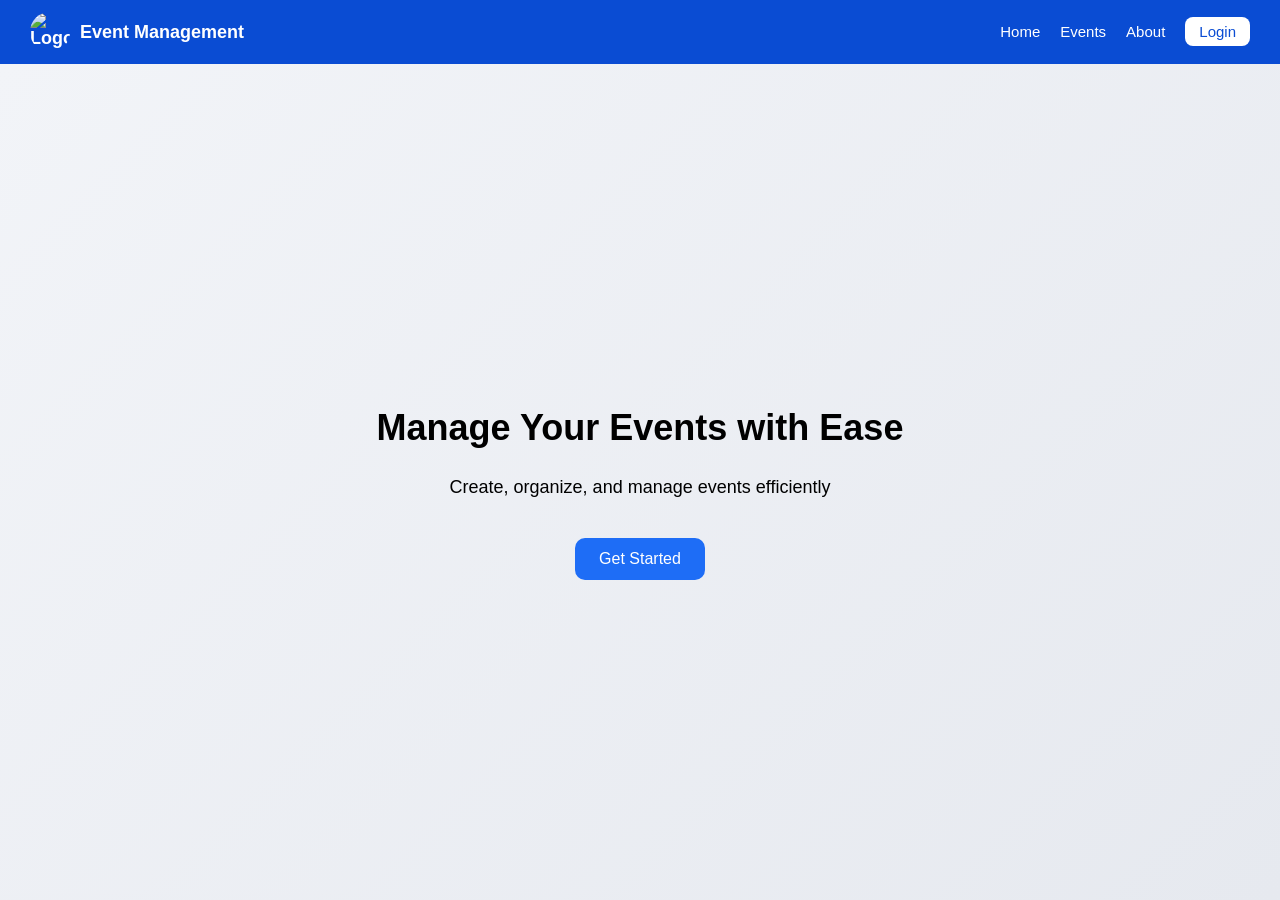
==== index.html @ 824396e0 "Initial code: Event Management Activity" ====
<!DOCTYPE html>
<html lang="en">
<head>
    <meta charset="UTF-8">
    <title>Event Management System</title>
    <link rel="stylesheet" href="style.css">
</head>
<body>

    <!-- Navigation Bar -->
    <nav class="navbar">
        <div class="nav-logo">
            <img src="images/event-logo.svg" alt="Logo">
            <span>Event Management</span>
        </div>

        <ul class="nav-links">
            <li><a href="index.html">Home</a></li>

            <!-- Events opens Add Event page -->
            <li><a href="add-event.html">Events</a></li>

            <li><a href="#">About</a></li>
            <li><a href="login.php" class="nav-login">Login</a></li>
        </ul>
    </nav>

    <!-- Hero Section -->
    <section class="hero">
        <h1>Manage Your Events with Ease</h1>
        <p>Create, organize, and manage events efficiently</p>
        <a href="add-event.html" class="btn">Get Started</a>
    </section>

</body>
</html>
---- style.css ----
/* Reset & base styling */
* {
    box-sizing: border-box;
    font-family: Arial, Helvetica, sans-serif;
}

body {
    margin: 0;
    height: 100vh;
    background: linear-gradient(135deg, #f2f4f8, #e6e9ef);
}

/* Center everything */
.center-page {
    display: flex;
    justify-content: center;
    align-items: center;
}

/* Generic card */
.card {
    background: white;
    padding: 40px;
    width: 320px;
    border-radius: 16px;
    text-align: center;
    box-shadow: 0 20px 40px rgba(0,0,0,0.1);
}

.wrapper {
    display: flex;
    justify-content: center;
}

.username{
    display:flex;
    align-items:center;
    gap:8px;
    margin: 0 auto 15px auto;
    background:#4a90d9;
    color:white;
    padding:8px 12px;
    border-radius:6px;
    font-weight:bold;
    font-size:14px;
    white-space:nowrap;
}

/* Login card */
.login-card {
    background: white;
    padding: 40px;
    width: 380px;
    border-radius: 18px;
    box-shadow: 0 25px 45px rgba(0,0,0,0.12);
}

.login-card h2 {
    text-align: center;
    margin-bottom: 30px;
}

/* Input group with icon */
.input-group {
    display: flex;
    align-items: center;
    margin-bottom: 20px;
    border: 1px solid #ccc;
    border-radius: 10px;
    padding: 10px;
}

.input-group .icon {
    font-size: 18px;
    margin-right: 10px;
    color: #555;
}

.input-group input {
    border: none;
    outline: none;
    width: 100%;
    font-size: 16px;
}

/* Error Display */
.error-output{
    justify-content: center;
    text-align: center;
    margin-top: 16px;
    color: red;
    margin-bottom: 20px;
    padding: 10px;
}

.message{
    justify-content: center;
    text-align: center;
    margin-top: 16px;
    color: red;
    margin-bottom: 20px;
    padding: 10px;
}

/* Buttons */
.btn {
    display: inline-block;
    margin-top: 20px;
    padding: 12px 24px;
    background: #1e6df6;
    color: white;
    text-decoration: none;
    border-radius: 10px;
}

.login-btn {
    width: 100%;
    padding: 14px;
    background: linear-gradient(135deg, #1e6df6, #0a4cd3);
    color: white;
    font-size: 16px;
    border: none;
    border-radius: 12px;
    cursor: pointer;
    margin-top: 10px;
}

.login-btn:hover {
    opacity: 0.9;
}

/* Navigation Bar */
.navbar {
    background: #0a4cd3;
    padding: 12px 30px;
    display: flex;
    justify-content: space-between;
    align-items: center;
}

.nav-logo {
    display: flex;
    align-items: center;
    color: white;
    font-size: 18px;
    font-weight: bold;
}

.nav-logo img {
    width: 40px;
    height: 40px;
    border-radius: 50%;
    margin-right: 10px;
}

.nav-links {
    list-style: none;
    display: flex;
    gap: 20px;
    margin: 0;
}

.nav-links a {
    color: white;
    text-decoration: none;
    font-size: 15px;
}

.nav-links a:hover {
    text-decoration: underline;
}

.nav-login {
    background: white;
    color: #0a4cd3 !important;
    padding: 6px 14px;
    border-radius: 8px;
}

/* Hero Section */
.hero {
    height: calc(100vh - 70px);
    background: linear-gradient(135deg, #f2f4f8, #e6e9ef);
    display: flex;
    flex-direction: column;
    justify-content: center;
    align-items: center;
    text-align: center;
    padding: 20px;
}

.hero h1 {
    font-size: 36px;
    margin-bottom: 10px;
}

.hero p {
    font-size: 18px;
    margin-bottom: 20px;
}

/* Dropdown container */
.dropdown {
    position: relative;
}

/* Dropdown menu */
.dropdown-menu {
    position: absolute;
    top: 40px;
    left: 0;
    background: white;
    list-style: none;
    padding: 10px 0;
    border-radius: 8px;
    box-shadow: 0 8px 20px rgba(0,0,0,0.15);
    min-width: 160px;
    display: none;
    z-index: 1000;
}

/* Dropdown menu items */
.dropdown-menu li a {
    display: block;
    padding: 10px 20px;
    color: #333;
    text-decoration: none;
    font-size: 14px;
}

.dropdown-menu li a:hover {
    background: #f2f4f8;
}

/* Show dropdown on hover */
.dropdown:hover .dropdown-menu {
    display: block;
}
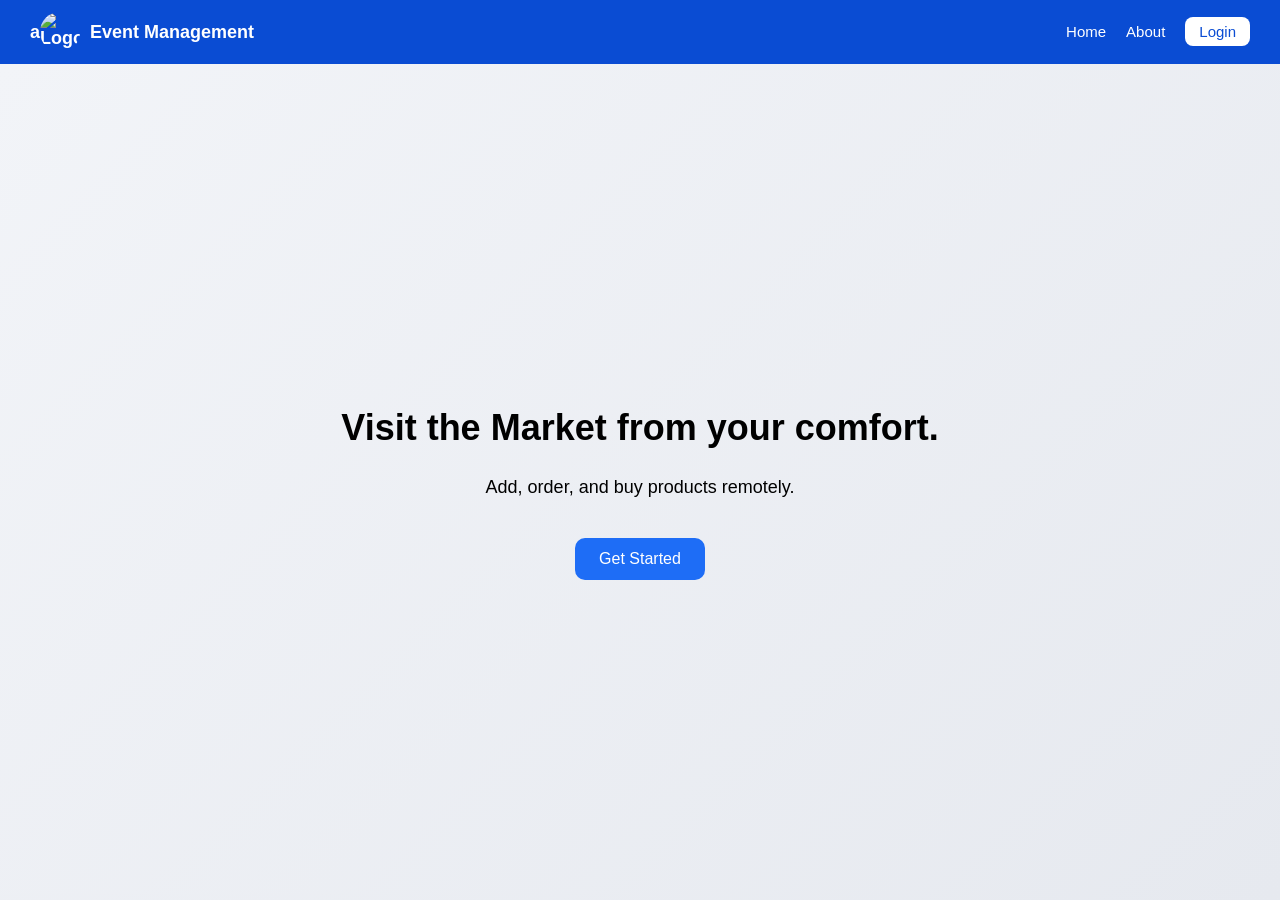
==== commit 2650fa1f: "added interfaces for users: seller and buyer. fixes routing to add-product.php" ====
--- a/index.html
+++ b/index.html
@@ -2,23 +2,20 @@
 <html lang="en">
 <head>
     <meta charset="UTF-8">
-    <title>Event Management System</title>
+    <title>Online Marketplace System</title>
     <link rel="stylesheet" href="style.css">
 </head>
 <body>
 
     <!-- Navigation Bar -->
     <nav class="navbar">
-        <div class="nav-logo">
+        <div class="nav-logo">a
             <img src="images/event-logo.svg" alt="Logo">
             <span>Event Management</span>
         </div>
 
         <ul class="nav-links">
             <li><a href="index.html">Home</a></li>
-
-            <!-- Events opens Add Event page -->
-            <li><a href="add-event.html">Events</a></li>
 
             <li><a href="#">About</a></li>
             <li><a href="login.php" class="nav-login">Login</a></li>
@@ -27,10 +24,62 @@
 
     <!-- Hero Section -->
     <section class="hero">
-        <h1>Manage Your Events with Ease</h1>
-        <p>Create, organize, and manage events efficiently</p>
-        <a href="add-event.html" class="btn">Get Started</a>
+        <h1>Visit the Market from your comfort.</h1>
+        <p>Add, order, and buy products remotely.</p>
+        <a href="login.php" class="btn">Get Started</a>
     </section>
 
 </body>
 </html>
+
+<style>
+    .form-card {
+    width: 380px;
+    padding: 45px;
+    border-radius: 18px;
+    background: #ffffff;
+    box-shadow: 0 25px 50px rgba(0,0,0,0.12);
+}
+
+.form-card h2 {
+    margin-bottom: 25px;
+    font-size: 22px;
+    color: #1e1e1e;
+}
+
+.form {
+    display: flex;
+    flex-direction: column;
+    gap: 14px;
+}
+
+/* Inputs */
+.form input,
+.form select {
+    width: 100%;
+    padding: 12px 14px;
+    border-radius: 10px;
+    border: 1px solid #ddd;
+    font-size: 14px;
+    outline: none;
+    transition: 0.2s;
+    background: #fafafa;
+}
+
+.form input:focus,
+.form select:focus {
+    border-color: #1e6df6;
+    background: #fff;
+}
+
+/* Button spacing fix */
+.form .login-btn {
+    margin-top: 10px;
+}
+
+/* Message styling */
+.message {
+    margin-top: 12px;
+    font-size: 13px;
+}
+</style>
--- a/style.css
+++ b/style.css
@@ -21,7 +21,7 @@
 .card {
     background: white;
     padding: 40px;
-    width: 320px;
+    width: 720px;
     border-radius: 16px;
     text-align: center;
     box-shadow: 0 20px 40px rgba(0,0,0,0.1);
@@ -235,4 +235,5 @@
 /* Show dropdown on hover */
 .dropdown:hover .dropdown-menu {
     display: block;
-}+}
+
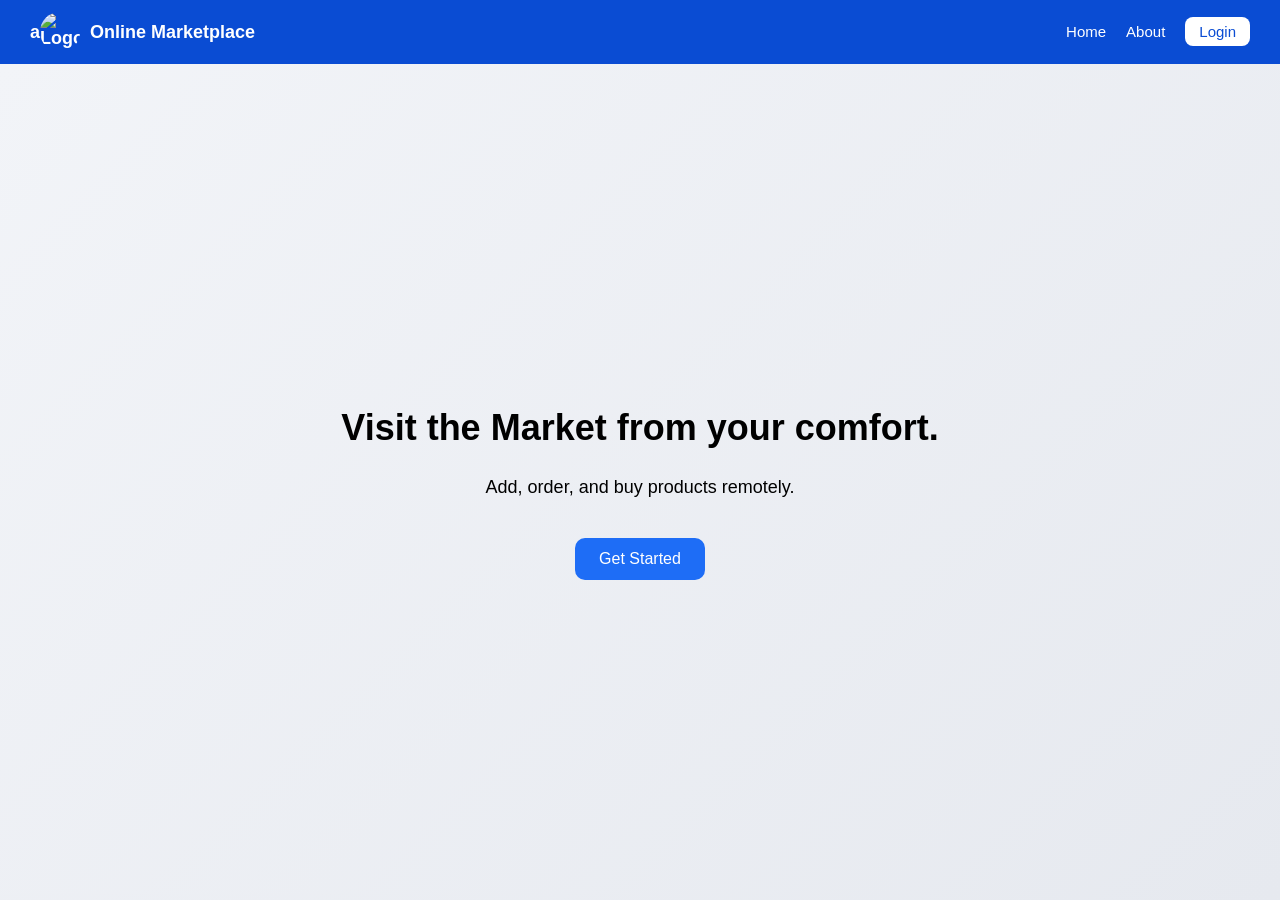
==== commit f9881393: "fixed routing bug from login to seller interface" ====
--- a/index.html
+++ b/index.html
@@ -11,7 +11,7 @@
     <nav class="navbar">
         <div class="nav-logo">a
             <img src="images/event-logo.svg" alt="Logo">
-            <span>Event Management</span>
+            <span>Online Marketplace</span>
         </div>
 
         <ul class="nav-links">
@@ -32,54 +32,3 @@
 </body>
 </html>
 
-<style>
-    .form-card {
-    width: 380px;
-    padding: 45px;
-    border-radius: 18px;
-    background: #ffffff;
-    box-shadow: 0 25px 50px rgba(0,0,0,0.12);
-}
-
-.form-card h2 {
-    margin-bottom: 25px;
-    font-size: 22px;
-    color: #1e1e1e;
-}
-
-.form {
-    display: flex;
-    flex-direction: column;
-    gap: 14px;
-}
-
-/* Inputs */
-.form input,
-.form select {
-    width: 100%;
-    padding: 12px 14px;
-    border-radius: 10px;
-    border: 1px solid #ddd;
-    font-size: 14px;
-    outline: none;
-    transition: 0.2s;
-    background: #fafafa;
-}
-
-.form input:focus,
-.form select:focus {
-    border-color: #1e6df6;
-    background: #fff;
-}
-
-/* Button spacing fix */
-.form .login-btn {
-    margin-top: 10px;
-}
-
-/* Message styling */
-.message {
-    margin-top: 12px;
-    font-size: 13px;
-}
-</style>
--- a/style.css
+++ b/style.css
@@ -237,3 +237,52 @@
     display: block;
 }
 
+.form-card {
+    width:720px;
+    padding: 45px;
+    border-radius: 18px;
+    background: #ffffff;
+    box-shadow: 0 25px 50px rgba(0,0,0,0.12);
+  }
+
+  .form-card h2 {
+      margin-bottom: 25px;
+      font-size: 22px;
+      color: #1e1e1e;
+  }
+
+  .form {
+      display: flex;
+      flex-direction: column;
+      gap: 14px;
+  }
+
+  /* Inputs */
+  .form input,
+  .form select {
+      width: 100%;
+      padding: 12px 14px;
+      border-radius: 10px;
+      border: 1px solid #ddd;
+      font-size: 14px;
+      outline: none;
+      transition: 0.2s;
+      background: #fafafa;
+  }
+
+  .form input:focus,
+  .form select:focus {
+      border-color: #1e6df6;
+      background: #fff;
+  }
+
+  /* Button spacing fix */
+  .form .login-btn {
+      margin-top: 10px;
+  }
+
+  /* Message styling */
+  .message {
+      margin-top: 12px;
+      font-size: 13px;
+  }
